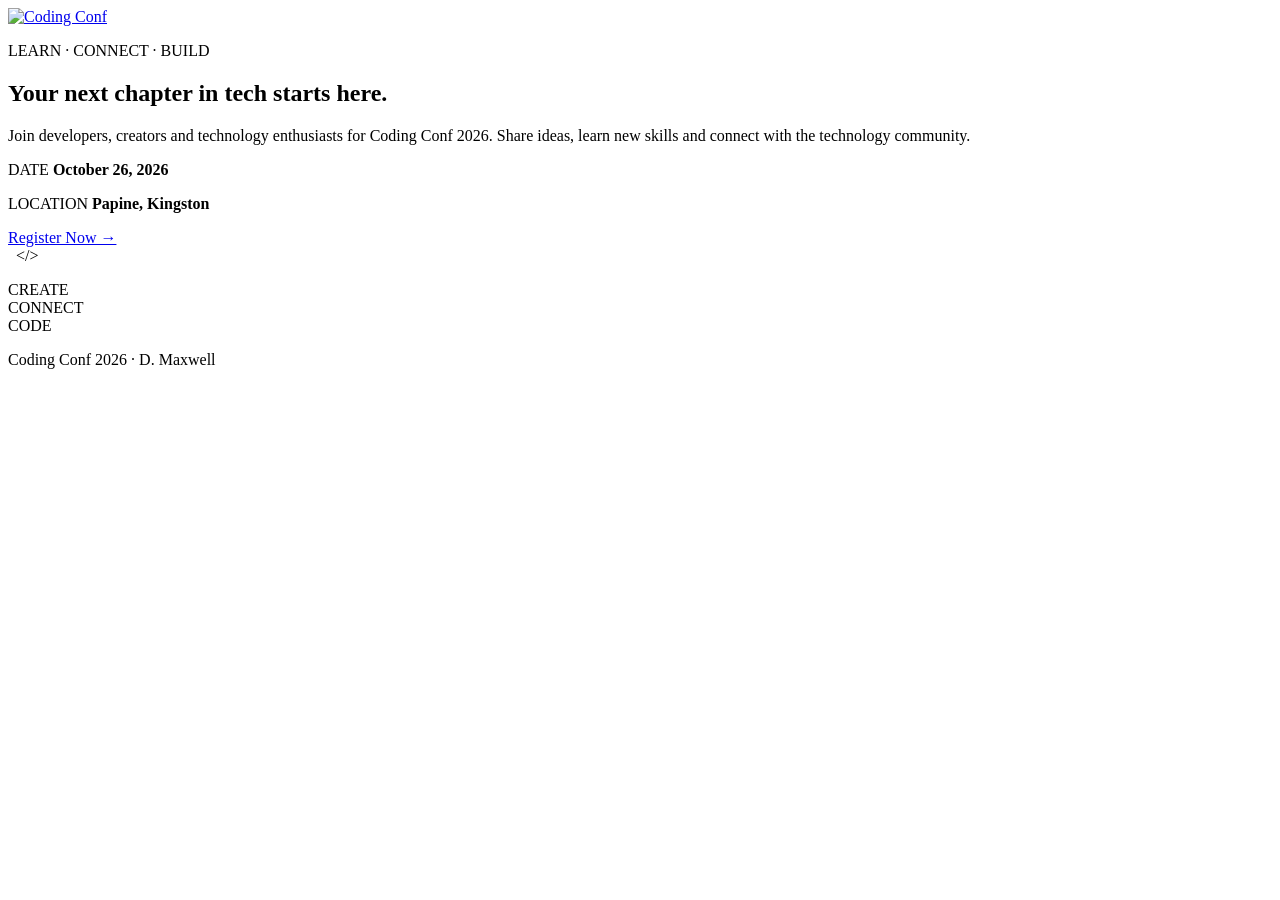
==== index.html @ 3ecc46fe "Add files via upload" ====
<!DOCTYPE html>
<html lang="en">

<head>
    <meta charset="UTF-8">
    <meta name="viewport" content="width=device-width, initial-scale=1.0">

    <title>Coding Conf 2026</title>

    <link rel="icon" type="image/svg+xml"
          href="../assets/images/logo-mark.svg">

    <link rel="stylesheet" href="../css/style.css">
</head>

<body class="landing-page">

    <div class="background-decoration" aria-hidden="true"></div>

    <header class="site-header">

        <a class="brand" href="index.html">
            <img src="../assets/images/logo-full.svg"
                 alt="Coding Conf">
        </a>

    </header>

    <main class="landing-main">

        <section class="landing-content">

            <p class="eyebrow">LEARN · CONNECT · BUILD</p>

            <h1>Your next chapter in tech starts here.</h1>

            <p class="intro-copy">
                Join developers, creators and technology enthusiasts
                for Coding Conf 2026. Share ideas, learn new skills
                and connect with the technology community.
            </p>

            <div class="event-facts">

                <p>
                    <span class="fact-label">DATE</span>
                    <strong>October 26, 2026</strong>
                </p>

                <p>
                    <span class="fact-label">LOCATION</span>
                    <strong>Papine, Kingston</strong>
                </p>

            </div>

            <a class="primary-button" href="login.html">
                Register Now →
            </a>

        </section>

        <aside class="landing-art">

            <img src="../assets/images/pattern-circle.svg"
                 alt="" class="art-circle">

            <img src="../assets/images/logo-mark.svg"
                 alt="" class="art-mark">

            <span class="art-code">&lt;/&gt;</span>

            <p>CREATE<br>CONNECT<br>CODE</p>

        </aside>

    </main>

    <footer class="site-footer">
        <p>Coding Conf 2026 · D. Maxwell</p>
    </footer>

</body>
</html>
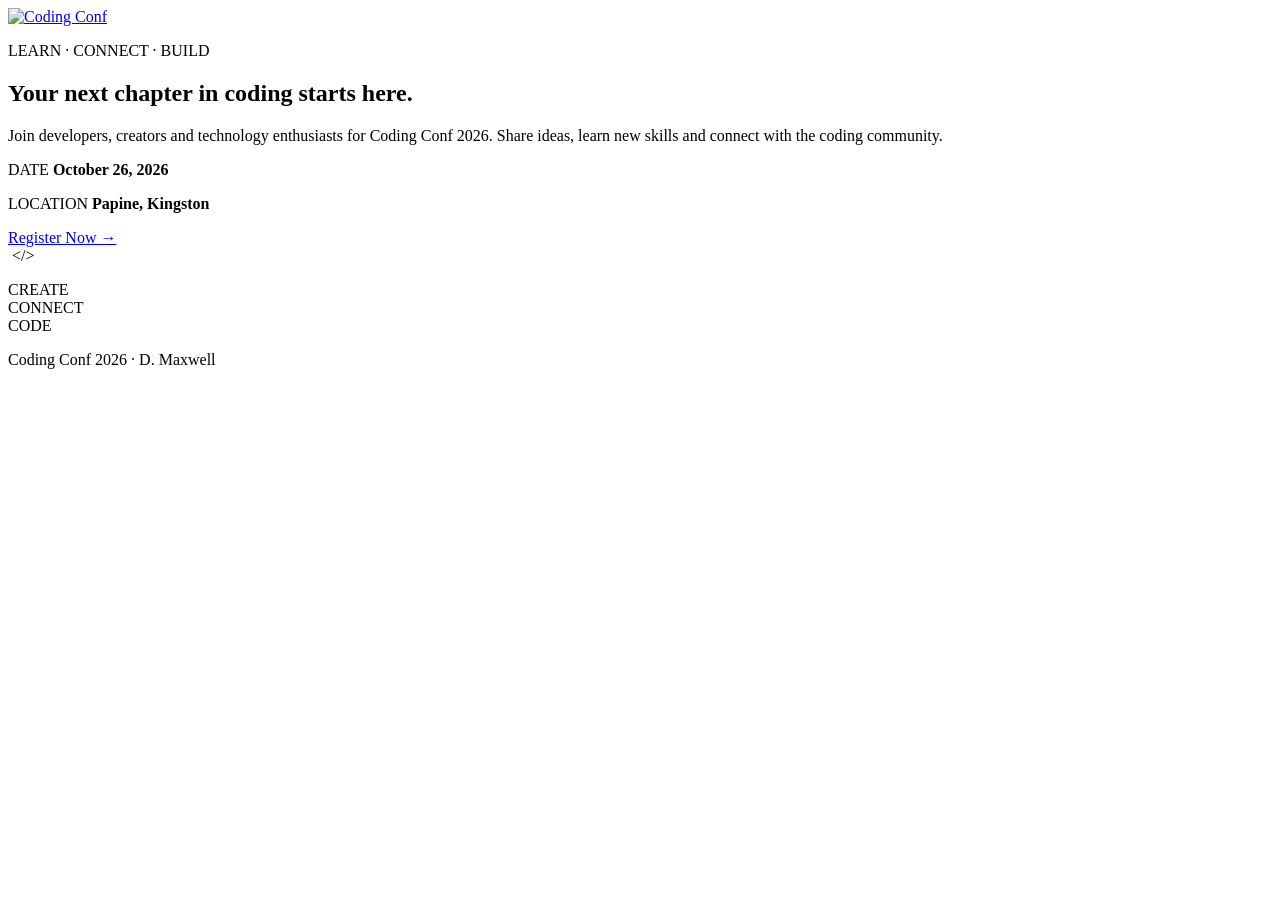
==== commit d22293d2: "Add files via upload" ====
--- a/index.html
+++ b/index.html
@@ -1,84 +1,53 @@
 <!DOCTYPE html>
 <html lang="en">
-
 <head>
     <meta charset="UTF-8">
     <meta name="viewport" content="width=device-width, initial-scale=1.0">
-
     <title>Coding Conf 2026</title>
-
     <link rel="icon" type="image/svg+xml"
           href="../assets/images/logo-mark.svg">
-
     <link rel="stylesheet" href="../css/style.css">
 </head>
-
 <body class="landing-page">
-
     <div class="background-decoration" aria-hidden="true"></div>
-
     <header class="site-header">
-
         <a class="brand" href="index.html">
             <img src="../assets/images/logo-full.svg"
                  alt="Coding Conf">
         </a>
-
     </header>
-
     <main class="landing-main">
-
         <section class="landing-content">
-
             <p class="eyebrow">LEARN · CONNECT · BUILD</p>
-
-            <h1>Your next chapter in tech starts here.</h1>
-
+            <h1>Your next chapter in coding starts here.</h1>
             <p class="intro-copy">
                 Join developers, creators and technology enthusiasts
                 for Coding Conf 2026. Share ideas, learn new skills
-                and connect with the technology community.
+                and connect with the coding community.
             </p>
-
             <div class="event-facts">
-
                 <p>
                     <span class="fact-label">DATE</span>
                     <strong>October 26, 2026</strong>
                 </p>
-
                 <p>
                     <span class="fact-label">LOCATION</span>
                     <strong>Papine, Kingston</strong>
                 </p>
-
             </div>
-
             <a class="primary-button" href="login.html">
                 Register Now →
             </a>
-
         </section>
-
         <aside class="landing-art">
-
             <img src="../assets/images/pattern-circle.svg"
                  alt="" class="art-circle">
-
-            <img src="../assets/images/logo-mark.svg"
-                 alt="" class="art-mark">
-
             <span class="art-code">&lt;/&gt;</span>
-
             <p>CREATE<br>CONNECT<br>CODE</p>
-
         </aside>
-
     </main>
-
     <footer class="site-footer">
         <p>Coding Conf 2026 · D. Maxwell</p>
     </footer>
-
 </body>
 </html>
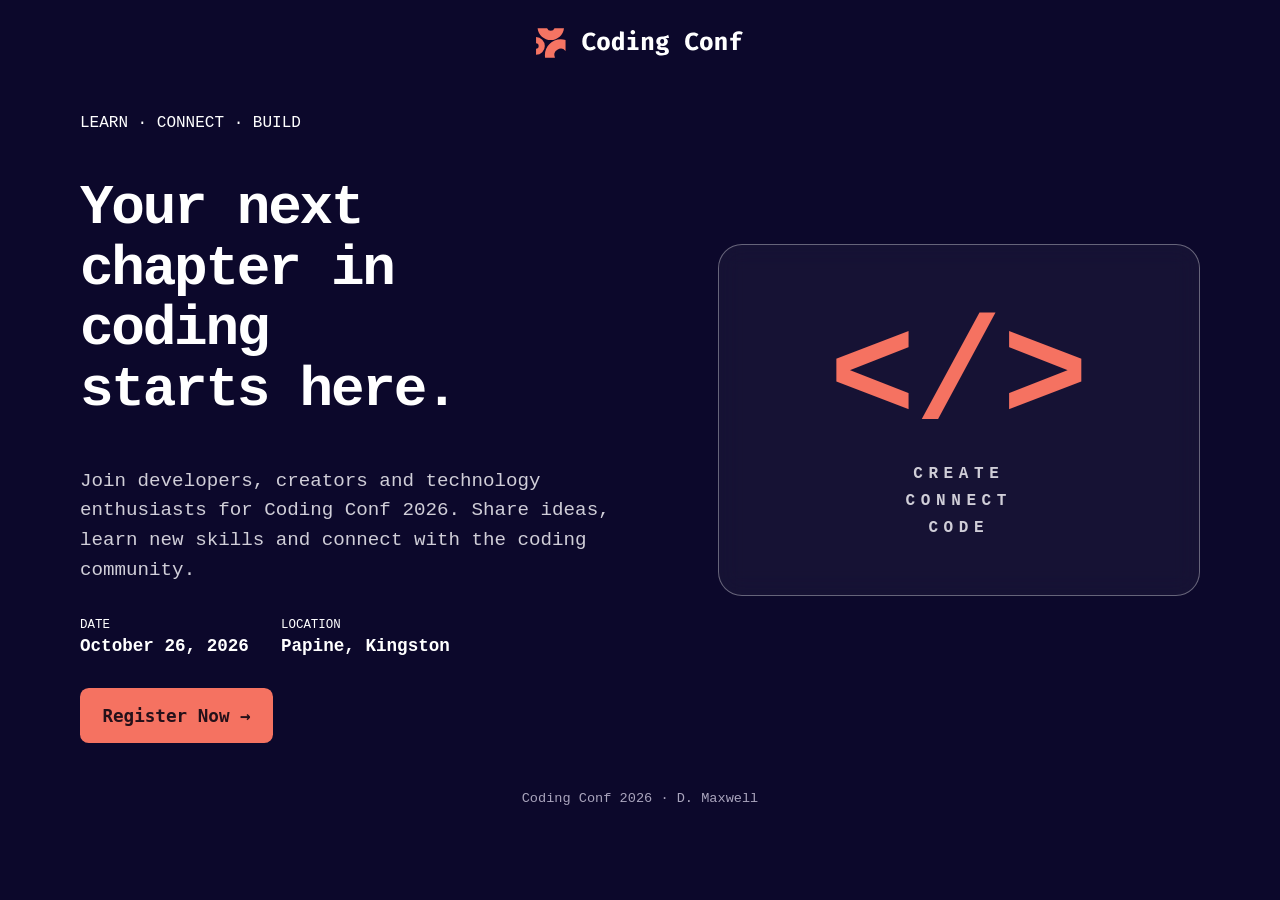
==== commit d41a527b: "Fix HTML syntax and update file paths" ====
--- a/index.html
+++ b/index.html
@@ -5,14 +5,14 @@
     <meta name="viewport" content="width=device-width, initial-scale=1.0">
     <title>Coding Conf 2026</title>
     <link rel="icon" type="image/svg+xml"
-          href="../assets/images/logo-mark.svg">
-    <link rel="stylesheet" href="../css/style.css">
+          href="../logo-mark.svg">
+    <link rel="stylesheet" href="../style.css">
 </head>
 <body class="landing-page">
     <div class="background-decoration" aria-hidden="true"></div>
     <header class="site-header">
         <a class="brand" href="index.html">
-            <img src="../assets/images/logo-full.svg"
+            <img src="../logo-full.svg"
                  alt="Coding Conf">
         </a>
     </header>
@@ -40,7 +40,7 @@
             </a>
         </section>
         <aside class="landing-art">
-            <img src="../assets/images/pattern-circle.svg"
+            <img src="..pattern-circle.svg"
                  alt="" class="art-circle">
             <span class="art-code">&lt;/&gt;</span>
             <p>CREATE<br>CONNECT<br>CODE</p>
@@ -50,4 +50,4 @@
         <p>Coding Conf 2026 · D. Maxwell</p>
     </footer>
 </body>
-</html>+</html>
--- a/style.css
+++ b/style.css
@@ -0,0 +1,719 @@
+@import url('https://fonts.googleapis.com/css2?family=Inconsolata:wght@400;500;600;700;800&display=swap');
+
+/* General STYLES */
+:root {
+    --bg: hsl(248, 70%, 10%);
+    --white: #ffffff;
+    --muted: #d0ced8;
+    --soft: #aaa5bd;
+    --orange: hsl(7, 88%, 67%);
+    --line: rgba(255, 255, 255, .35);
+}
+* {
+    box-sizing: border-box;
+}
+body {
+    min-height: 100vh;
+    margin: 0;
+    padding: 1.5rem clamp(1rem, 5vw, 3rem) 1rem;
+    overflow-x: hidden;
+    color: var(--white);
+    font-family: 'Inconsolata', 'Courier New', monospace;
+    background: var(--bg) url('../assets/images/background-desktop.png')
+        center top / cover no-repeat;
+    position: relative;
+}
+
+.background-decoration {
+    position: absolute;
+    z-index: 0;
+    inset: 0;
+    pointer-events: none;
+    background:
+        url('../assets/images/pattern-lines.svg') no-repeat center top 2rem,
+        url('../assets/images/pattern-circle.svg') no-repeat left top 2rem,
+        url('../assets/images/pattern-squiggly-line-top.svg') no-repeat right 5% top 3rem,
+        url('../assets/images/pattern-squiggly-line-bottom-desktop.svg') no-repeat left bottom;
+    background-size:
+        100% 100%,
+        15vw,
+        30vw,
+        30vw;
+}
+.site-header,
+main,
+.site-footer {
+    position: relative;
+}
+.site-header {
+    display: flex;
+    justify-content: center;
+    margin: .25rem auto 2.5rem;
+}
+.brand img {
+    display: block;
+    width: 13rem;
+    max-width: 60vw;
+    height: auto;
+}
+main {
+    width: min(100%, 70rem);
+    margin: 0 auto;
+}
+h1 {
+    font-size: clamp(2rem, 5vw, 3.5rem);
+    line-height: 1.08;
+    letter-spacing: -.04em;
+}
+.site-footer {
+    margin: 3rem auto 0;
+    color: var(--soft);
+    text-align: center;
+    font-size: .85rem;
+}
+/* LANDING PAGE */
+
+.landing-main {
+    min-height: 65vh;
+    display: grid;
+    grid-template-columns: 1.1fr .9fr;
+    align-items: center;
+    gap: 3rem;
+}
+
+.landing-content {
+    max-width: 43rem;
+}
+.landing-content h1 {
+    max-width: 12ch;
+}
+.intro-copy {
+    max-width: 42rem;
+    color: var(--muted);
+    font-size: 1.2rem;
+    line-height: 1.55;
+}
+.event-facts {
+    display: flex;
+    flex-wrap: wrap;
+    gap: 2rem;
+    margin: 2rem 0;
+}
+.event-facts p {
+    display: grid;
+    gap: .3rem;
+    margin: 0;
+}
+.fact-label {
+    font-size: .78rem;
+}
+.event-facts strong {
+    font-size: 1.1rem;
+}
+.primary-button {
+    display: inline-flex;
+    justify-content: center;
+    align-items: center;
+    min-height: 3.4rem;
+    padding: .8rem 1.4rem;
+    border: 0;
+    border-radius: .55rem;
+    color: #241019;
+    background: var(--orange);
+    text-decoration: none;
+    font: 800 1.1rem 'Inconsolata', monospace;
+    cursor: pointer;
+}
+.primary-button:hover {
+    background: #ff9a8c;
+    transform: translateY(-2px);
+}
+/* Create and Connect illustration */
+.landing-art {
+    min-height: 22rem;
+    position: relative;
+    display: grid;
+    place-content: center;
+    text-align: center;
+    border: 1px solid var(--line);
+    border-radius: 1.5rem;
+    background: rgba(255, 255, 255, .045);
+    backdrop-filter: blur(12px);
+    overflow: hidden;
+}
+.art-circle {
+    position: absolute;
+    width: 90%;
+    opacity: .25;
+}
+.art-mark {
+    position: absolute;
+    width: 3rem;
+    top: 2rem;
+    right: 2rem;
+}
+.art-code {
+    position: relative;
+    color: var(--orange);
+    font-size: clamp(5rem, 12vw, 9rem);
+    font-weight: 800;
+}
+.landing-art p {
+    position: relative;
+    margin: 0;
+    color: var(--muted);
+    font-weight: 700;
+    letter-spacing: .35em;
+    line-height: 1.7;
+}
+/*   REGISTRATION PAGE */
+.form-main {
+    max-width: 34rem;
+}
+.form-heading {
+    text-align: center;
+    margin: 0 auto 2rem;
+}
+.form-heading h1 {
+    margin-bottom: .9rem;
+}
+.form-heading p,
+.ticket-heading p {
+    color: var(--muted);
+    font-size: 1.15rem;
+    line-height: 1.5;
+}
+.registration-form {
+    display: grid;
+    gap: 1.15rem;
+}
+.form-group {
+    display: grid;
+    gap: .55rem;
+}
+.form-group > label {
+    font-size: 1.05rem;
+    font-weight: 600;
+}
+.form-group input:not([type='file']) {
+    width: 100%;
+    min-height: 3.25rem;
+    padding: .8rem 1rem;
+    border: 1px solid var(--line);
+    border-radius: .65rem;
+    color: var(--white);
+    background: rgba(255, 255, 255, .08);
+    font: 1rem 'Inconsolata', monospace;
+}
+.form-group input::placeholder {
+    color: #bcb8cc;
+}
+.form-group input:focus-visible,
+.upload-box:focus-within {
+    outline: 2px solid var(--orange);
+    outline-offset: 3px;
+    border-color: var(--orange);
+}
+.upload-box {
+    position: relative;
+    display: grid;
+    justify-items: center;
+    gap: .6rem;
+    min-height: 8.2rem;
+    padding: 1rem;
+    border: 1px dashed rgba(255, 255, 255, .55);
+    border-radius: .7rem;
+    background: rgba(255, 255, 255, .07);
+    text-align: center;
+}
+.upload-box img {
+    width: 2.5rem;
+    height: 2.5rem;
+    object-fit: cover;
+    padding: .45rem;
+    border-radius: .5rem;
+    background: rgba(255, 255, 255, .1);
+}
+.upload-box input[type='file'] {
+    position: absolute;
+    inset: 0;
+    width: 100%;
+    height: 100%;
+    opacity: 0;
+    cursor: pointer;
+}
+.upload-preview {
+    border-radius: 50% !important;
+}
+.helper-text {
+    margin: .1rem 0 0;
+    color: var(--soft);
+    font-size: .82rem;
+    line-height: 1.4;
+}
+.helper-text img {
+    float: left;
+    width: 1rem;
+    height: 1rem;
+    margin: .1rem .45rem 0 0;
+}
+.helper-text::after {
+    content: '';
+    display: block;
+    clear: both;
+}
+.error-message,
+.form-error {
+    min-height: 1rem;
+    margin: 0;
+    color: #ff9b91;
+    font-size: .85rem;
+}
+.form-group:has([aria-invalid='true'])
+input:not([type='file']) {
+    border-color: #ff8f85;
+}
+.input-with-icon {
+    position: relative;
+}
+.input-with-icon > img {
+    position: absolute;
+    z-index: 1;
+    top: 50%;
+    left: 1rem;
+    width: 1.2rem;
+    transform: translateY(-50%);
+}
+.input-with-icon input {
+    padding-left: 2.8rem !important;
+}
+.submit-button {
+    width: 100%;
+}
+.form-error {
+    text-align: center;
+}
+/*  TICKET PAGE */
+
+.ticket-main {
+    width: 100%;
+    max-width: 55rem;
+    margin: 0 auto;
+    text-align: center;
+}
+.ticket-heading {
+    margin: 0 auto 3rem;
+}
+.ticket-heading h1 {
+    max-width: 17ch;
+    margin: 0 auto 1.2rem;
+    font-size: clamp(2rem, 5vw, 3.5rem);
+    line-height: 1.15;
+}
+.ticket-heading p {
+    max-width: 38rem;
+    margin: 0 auto;
+    color: var(--muted);
+    font-size: 1.15rem;
+    line-height: 1.5;
+}
+.ticket-heading strong {
+    color: var(--orange);
+    overflow-wrap: anywhere;
+}
+.ticket-wrap {
+    width: min(100%, 40rem);
+    margin: 0 auto;
+}
+.event-ticket {
+    position: relative;
+    display: grid;
+    grid-template-columns: minmax(0, 1fr) 6rem;
+    width: 100%;
+    aspect-ratio: 600 / 280;
+    min-height: 0;
+    padding: 0;
+    overflow: hidden;
+    background: url('../assets/images/pattern-ticket.svg')
+        center / 100% 100% no-repeat;
+    text-align: left;
+}
+.ticket-main-content {
+    position: relative;
+    z-index: 1;
+    min-width: 0;
+    padding: 1.5rem;
+}
+.ticket-topline {
+    display: flex;
+    justify-content: space-between;
+    align-items: center;
+    gap: .8rem;
+}
+.ticket-logo {
+    display: block;
+    width: 12rem;
+    max-width: 70%;
+    height: auto;
+}
+.ticket-id {
+    color: var(--muted);
+    font-size: 1rem;
+    letter-spacing: .08em;
+    white-space: nowrap;
+}
+.ticket-date {
+    margin: .8rem 0 2rem;
+    color: var(--muted);
+    font-size: .95rem;
+}
+.ticket-date span {
+    color: var(--orange);
+    margin: 0 .3rem;
+}
+.attendee-row {
+    display: flex;
+    align-items: center;
+    gap: 1rem;
+    min-width: 0;
+}
+.attendee-avatar {
+    flex-shrink: 0;
+    width: 4rem;
+    height: 4rem;
+    border: 2px solid var(--orange);
+    border-radius: .7rem;
+    object-fit: cover;
+}
+.attendee-details {
+    min-width: 0;
+}
+.attendee-details h2 {
+    margin: 0 0 .4rem;
+    font-size: 1.35rem;
+    overflow-wrap: anywhere;
+}
+.attendee-details a {
+    display: flex;
+    align-items: center;
+    gap: .4rem;
+    min-width: 0;
+    color: var(--muted);
+    text-decoration: none;
+    overflow-wrap: anywhere;
+}
+.attendee-details a:hover {
+    color: var(--orange);
+}
+.attendee-details a img {
+    flex-shrink: 0;
+    width: 1.1rem;
+    height: 1.1rem;
+}
+.ticket-stub {
+    position: relative;
+    z-index: 1;
+    display: flex;
+    flex-direction: column;
+    align-items: center;
+    justify-content: center;
+    gap: 1rem;
+    min-width: 0;
+    padding: .5rem;
+    color: var(--muted);
+    text-align: center;
+}
+.ticket-stub span {
+    font-size: .65rem;
+    letter-spacing: .1em;
+}
+.ticket-stub strong {
+    writing-mode: vertical-rl;
+    font-size: 1.1rem;
+    letter-spacing: .12em;
+}
+.stub-code {
+    color: var(--orange);
+    font-size: 2rem;
+    font-weight: 800;
+}
+.ticket-note {
+    margin: 1.5rem 0;
+    color: var(--muted);
+}
+.text-link {
+    color: var(--orange);
+    font-weight: 700;
+    text-decoration: underline;
+}
+.text-link:hover {
+    color: var(--white);
+}
+/*Tablet size */
+@media (max-width: 900px) {
+
+    body {
+        background-image: url('../assets/images/background-tablet.png');
+        background-position: center top;
+        background-size: cover;
+    }
+    .background-decoration {
+       background:
+        url('../assets/images/pattern-lines.svg') no-repeat center top 2rem,
+        url('../assets/images/pattern-circle.svg') no-repeat left top 2rem,
+        url('../assets/images/pattern-squiggly-line-top.svg') no-repeat right 5% top 3rem,
+        url('../assets/images/pattern-squiggly-line-bottom-mobile-tablet.svg') no-repeat left bottom;
+    background-size:
+        200vm,
+        15vw,
+        30vw,
+        30vw;
+    }
+    /* tablet landing page */
+    .landing-main {
+        display: flex;
+        flex-direction: column;
+        align-items: center;
+        gap: 1.5rem;
+    }
+    .landing-content {
+        display: contents;
+        text-align: center;
+    }
+    .landing-content .eyebrow {
+        order: 1;
+        margin-bottom: -.5rem;
+    }
+    .landing-content h1 {
+        order: 2;
+        max-width: 20ch;
+        margin: 0 auto;
+    }
+    .landing-content .intro-copy {
+        order: 3;
+        max-width: 36rem;
+        margin: 0 auto;
+    }
+    /* Illustration directly after introduction */
+    .landing-art {
+        order: 4;
+        width: min(100%, 27rem);
+        min-height: 13rem;
+        margin: .3rem auto;
+        border-radius: 1.1rem;
+    }
+    .art-circle {
+        width: 65%;
+    }
+    .art-mark {
+        width: 2rem;
+        top: 1rem;
+        right: 1rem;
+    }
+    .art-code {
+        font-size: clamp(4rem, 9vw, 6rem);
+    }
+    .landing-art p {
+        font-size: .85rem;
+        letter-spacing: .25em;
+    }
+    .landing-content .event-facts {
+        order: 5;
+        justify-content: center;
+        margin: .5rem 0;
+    }
+    .landing-content .primary-button {
+        order: 6;
+        margin: 0 auto;
+    }
+    .event-facts {
+        justify-content: center;
+    }
+    /* Ticket */
+    .ticket-heading {
+        margin-bottom: 3rem;
+    }
+    .ticket-wrap {
+        width: min(100%, 37.5rem);
+    }
+}
+/*   MOBILE PHONE Screen */
+@media (max-width: 600px) {
+    body {
+        padding: 1.25rem 1rem .8rem;
+        background-color: var(--bg);
+        background-image: url('../assets/images/background-mobile.png');
+        background-position: center top;
+        background-repeat: no-repeat;
+        background-size: cover;
+    }
+    /* the best i could do for the phone backgroud miss*/
+    .background-decoration {
+     background:
+        url('../assets/images/pattern-lines.svg') no-repeat center top 3rem,
+        url('../assets/images/pattern-circle.svg') no-repeat left top 1rem,
+        url('../assets/images/pattern-squiggly-line-top.svg') no-repeat right 1% top 2rem,
+        url('../assets/images/pattern-squiggly-line-bottom-mobile-tablet.svg') no-repeat left bottom;
+    background-size:
+        65vm,
+        5vw,
+        2vw,
+        2vw;
+    }
+    .site-header {
+        margin-bottom: 2rem;
+    }
+    .brand img {
+        width: 11rem;
+    }
+    h1 {
+        font-size: clamp(2rem, 9vw, 2.65rem);
+    }
+    /* Landing page */
+    .landing-main {
+        min-height: auto;
+        gap: 1.2rem;
+        padding-top: .5rem;
+    }
+    .landing-content {
+        font-size: .75rem;
+        margin-bottom: 0;
+    }
+    .landing-content h1 {
+        max-width: 17ch;
+        font-size: clamp(2rem, 8vw, 2.5rem);
+        line-height: 1.12;
+    }
+    .landing-content .intro-copy {
+        max-width: 31rem;
+        font-size: .98rem;
+        line-height: 1.5;
+    }
+    /* Smaller Create and Connect box */
+    .landing-art {
+        width: min(100%, 20rem);
+        min-height: 10rem;
+        margin: .2rem auto;
+        border-radius: .9rem;
+    }
+    .art-circle {
+        width: 58%;
+    }
+    .art-mark {
+        width: 1.6rem;
+        top: .7rem;
+        right: .7rem;
+    }
+    .art-code {
+        font-size: 4rem;
+    }
+    .landing-art p {
+        font-size: .7rem;
+        letter-spacing: .2em;
+        line-height: 1.5;
+    }
+    .landing-content .event-facts {
+        gap: 1rem;
+        justify-content: space-around;
+        margin: .5rem 0;
+    }
+    .event-facts strong {
+        font-size: .9rem;
+    }
+    .fact-label {
+        font-size: .7rem;
+    }
+    .landing-content .primary-button {
+        width: 100%;
+        max-width: 20rem;
+        min-height: 3rem;
+        font-size: 1rem;
+    }
+    /* Registration page */
+
+    .form-heading {
+        margin-bottom: 1.5rem;
+    }
+    .form-heading p,
+    .ticket-heading p {
+        font-size: 1rem;
+    }
+    .registration-form {
+        gap: .9rem;
+    }
+    /* Ticket page */
+
+    .ticket-heading {
+        margin-bottom: 2rem;
+    }
+    .ticket-heading h1 {
+        font-size: clamp(1.8rem, 7vw, 2.4rem);
+    }
+    .ticket-wrap {
+        width: 100%;
+    }
+    .event-ticket {
+        grid-template-columns: minmax(0, 1fr) 4rem;
+    }
+    .ticket-main-content {
+        padding: .9rem;
+    }
+    .ticket-logo {
+        width: 8.5rem;
+    }
+    .ticket-id {
+        font-size: .7rem;
+    }
+    .ticket-date {
+        margin: .8rem 0 1.5rem;
+        font-size: .75rem;
+    }
+    .attendee-row {
+        gap: .6rem;
+    }
+    .attendee-avatar {
+        width: 2.8rem;
+        height: 2.8rem;
+    }
+    .attendee-details h2 {
+        font-size: .95rem;
+    }
+    .attendee-details a {
+        font-size: .72rem;
+    }
+    .ticket-stub {
+        gap: .6rem;
+    }
+    .ticket-stub span {
+        font-size: .45rem;
+    }
+    .ticket-stub strong {
+        font-size: .85rem;
+    }
+    .stub-code {
+        font-size: 1.3rem;
+    }
+    .site-footer {
+        margin-top: 2rem;
+    }
+}
+/* ACCESSIBILITY */
+@media (prefers-reduced-motion: reduce) {
+    *,
+    *::before,
+    *::after {
+        scroll-behavior: auto !important;
+        transition-duration: .01ms !important;
+        animation-duration: .01ms !important;
+    }
+}
+:is(button, .primary-button, .text-link):focus-visible {
+    outline: 3px solid var(--white);
+    outline-offset: 4px;
+}
+:where(h1, h2, p) {
+    overflow-wrap: break-word;
+}
+input:not([type='file']) {
+    accent-color: var(--orange);
+}
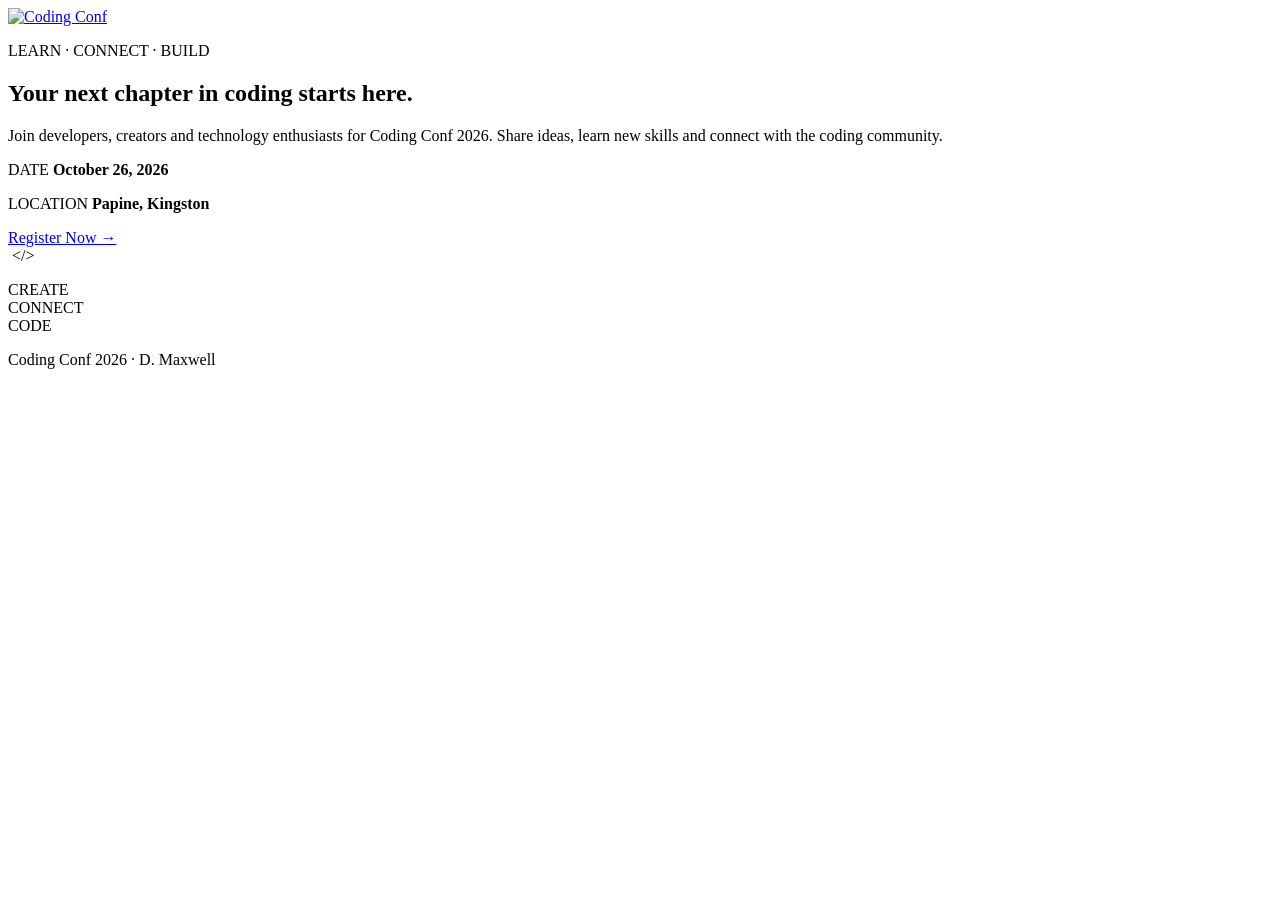
==== commit a5709d48: "Fix HTML syntax and update file paths" ====
--- a/index.html
+++ b/index.html
@@ -5,14 +5,14 @@
     <meta name="viewport" content="width=device-width, initial-scale=1.0">
     <title>Coding Conf 2026</title>
     <link rel="icon" type="image/svg+xml"
-          href="../logo-mark.svg">
-    <link rel="stylesheet" href="../style.css">
+          href="..logo-mark.svg">
+    <link rel="stylesheet" href="..style.css">
 </head>
 <body class="landing-page">
     <div class="background-decoration" aria-hidden="true"></div>
     <header class="site-header">
         <a class="brand" href="index.html">
-            <img src="../logo-full.svg"
+            <img src="..logo-full.svg"
                  alt="Coding Conf">
         </a>
     </header>
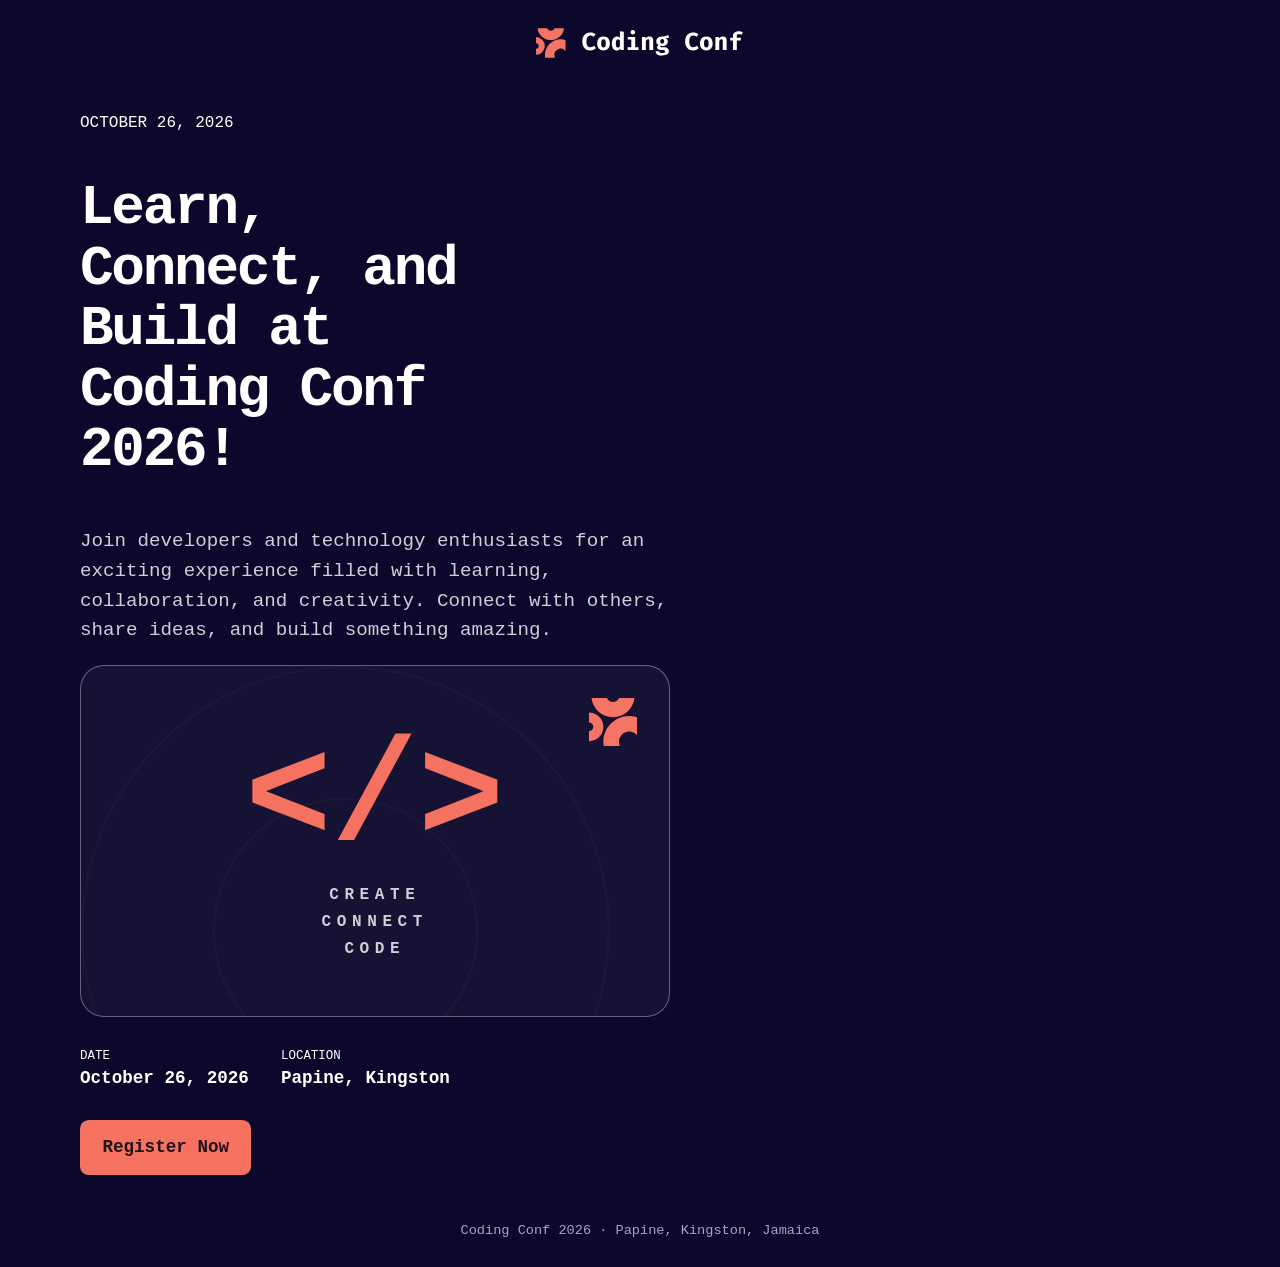
==== commit e1734c7e: "Revise index.html for improved content and SEO Added a meta description and updated content for clar" ====
--- a/index.html
+++ b/index.html
@@ -3,28 +3,32 @@
 <head>
     <meta charset="UTF-8">
     <meta name="viewport" content="width=device-width, initial-scale=1.0">
+    <meta name="description" content="Join Coding Conf 2026 and connect with developers.">
     <title>Coding Conf 2026</title>
-    <link rel="icon" type="image/svg+xml"
-          href="..logo-mark.svg">
-    <link rel="stylesheet" href="..style.css">
+    <link rel="stylesheet" href="style.css">
 </head>
-<body class="landing-page">
-    <div class="background-decoration" aria-hidden="true"></div>
+<body>
+    <div class="background-decoration"></div>
     <header class="site-header">
-        <a class="brand" href="index.html">
-            <img src="..logo-full.svg"
-                 alt="Coding Conf">
+        <a href="index.html" class="brand">
+            <img src="logo-full.svg" alt="Coding Conf">
         </a>
     </header>
     <main class="landing-main">
         <section class="landing-content">
-            <p class="eyebrow">LEARN · CONNECT · BUILD</p>
-            <h1>Your next chapter in coding starts here.</h1>
+            <p class="eyebrow">OCTOBER 26, 2026</p>
+            <h1>Learn, Connect, and Build at Coding Conf 2026!</h1>
             <p class="intro-copy">
-                Join developers, creators and technology enthusiasts
-                for Coding Conf 2026. Share ideas, learn new skills
-                and connect with the coding community.
+                Join developers and technology enthusiasts for an exciting
+                experience filled with learning, collaboration, and creativity.
+                Connect with others, share ideas, and build something amazing.
             </p>
+            <div class="landing-art">
+                <img src="pattern-circle.svg" alt="" class="art-circle">
+                <img src="logo-mark.svg" alt="" class="art-mark">
+                <div class="art-code">&lt;/&gt;</div>
+                <p>CREATE<br>CONNECT<br>CODE</p>
+            </div>
             <div class="event-facts">
                 <p>
                     <span class="fact-label">DATE</span>
@@ -35,19 +39,13 @@
                     <strong>Papine, Kingston</strong>
                 </p>
             </div>
-            <a class="primary-button" href="login.html">
-                Register Now →
+            <a href="login.html" class="primary-button">
+                Register Now
             </a>
         </section>
-        <aside class="landing-art">
-            <img src="..pattern-circle.svg"
-                 alt="" class="art-circle">
-            <span class="art-code">&lt;/&gt;</span>
-            <p>CREATE<br>CONNECT<br>CODE</p>
-        </aside>
     </main>
     <footer class="site-footer">
-        <p>Coding Conf 2026 · D. Maxwell</p>
+        <p>Coding Conf 2026 · Papine, Kingston, Jamaica</p>
     </footer>
 </body>
 </html>
--- a/style.css
+++ b/style.css
@@ -0,0 +1,715 @@
+@import url('https://fonts.googleapis.com/css2?family=Inconsolata:wght@400;500;600;700;800&display=swap');
+
+/* General STYLES */
+:root {
+    --bg: hsl(248, 70%, 10%);
+    --white: #ffffff;
+    --muted: #d0ced8;
+    --soft: #aaa5bd;
+    --orange: hsl(7, 88%, 67%);
+    --line: rgba(255, 255, 255, .35);
+}
+* {
+    box-sizing: border-box;
+}
+body {
+    min-height: 100vh;
+    margin: 0;
+    padding: 1.5rem clamp(1rem, 5vw, 3rem) 1rem;
+    overflow-x: hidden;
+    color: var(--white);
+    font-family: 'Inconsolata', 'Courier New', monospace;
+    background: var(--bg) url('..background-desktop.png')
+        center top / cover no-repeat;
+    position: relative;
+}
+
+.background-decoration {
+    position: absolute;
+    z-index: 0;
+    inset: 0;
+    pointer-events: none;
+    background:
+        url('..pattern-lines.svg') no-repeat center top 2rem,
+        url('..pattern-circle.svg') no-repeat left top 2rem,
+        url('..pattern-squiggly-line-top.svg') no-repeat right 5% top 3rem,
+        url('..pattern-squiggly-line-bottom-desktop.svg') no-repeat left bottom;
+    background-size:
+        100% 100%,
+        15vw,
+        30vw,
+        30vw;
+}
+.site-header,
+main,
+.site-footer {
+    position: relative;
+}
+.site-header {
+    display: flex;
+    justify-content: center;
+    margin: .25rem auto 2.5rem;
+}
+.brand img {
+    display: block;
+    width: 13rem;
+    max-width: 60vw;
+    height: auto;
+}
+main {
+    width: min(100%, 70rem);
+    margin: 0 auto;
+}
+h1 {
+    font-size: clamp(2rem, 5vw, 3.5rem);
+    line-height: 1.08;
+    letter-spacing: -.04em;
+}
+.site-footer {
+    margin: 3rem auto 0;
+    color: var(--soft);
+    text-align: center;
+    font-size: .85rem;
+}
+/* LANDING PAGE */
+.landing-main {
+    min-height: 65vh;
+    display: grid;
+    grid-template-columns: 1.1fr .9fr;
+    align-items: center;
+    gap: 3rem;
+}
+.landing-content {
+    max-width: 43rem;
+}
+.landing-content h1 {
+    max-width: 12ch;
+}
+.intro-copy {
+    max-width: 42rem;
+    color: var(--muted);
+    font-size: 1.2rem;
+    line-height: 1.55;
+}
+.event-facts {
+    display: flex;
+    flex-wrap: wrap;
+    gap: 2rem;
+    margin: 2rem 0;
+}
+.event-facts p {
+    display: grid;
+    gap: .3rem;
+    margin: 0;
+}
+.fact-label {
+    font-size: .78rem;
+}
+.event-facts strong {
+    font-size: 1.1rem;
+}
+.primary-button {
+    display: inline-flex;
+    justify-content: center;
+    align-items: center;
+    min-height: 3.4rem;
+    padding: .8rem 1.4rem;
+    border: 0;
+    border-radius: .55rem;
+    color: #241019;
+    background: var(--orange);
+    text-decoration: none;
+    font: 800 1.1rem 'Inconsolata', monospace;
+    cursor: pointer;
+}
+.primary-button:hover {
+    background: #ff9a8c;
+    transform: translateY(-2px);
+}
+/* Create and Connect illustration */
+.landing-art {
+    min-height: 22rem;
+    position: relative;
+    display: grid;
+    place-content: center;
+    text-align: center;
+    border: 1px solid var(--line);
+    border-radius: 1.5rem;
+    background: rgba(255, 255, 255, .045);
+    backdrop-filter: blur(12px);
+    overflow: hidden;
+}
+.art-circle {
+    position: absolute;
+    width: 90%;
+    opacity: .25;
+}
+.art-mark {
+    position: absolute;
+    width: 3rem;
+    top: 2rem;
+    right: 2rem;
+}
+.art-code {
+    position: relative;
+    color: var(--orange);
+    font-size: clamp(5rem, 12vw, 9rem);
+    font-weight: 800;
+}
+.landing-art p {
+    position: relative;
+    margin: 0;
+    color: var(--muted);
+    font-weight: 700;
+    letter-spacing: .35em;
+    line-height: 1.7;
+}
+/*   REGISTRATION PAGE */
+.form-main {
+    max-width: 34rem;
+}
+.form-heading {
+    text-align: center;
+    margin: 0 auto 2rem;
+}
+.form-heading h1 {
+    margin-bottom: .9rem;
+}
+.form-heading p,
+.ticket-heading p {
+    color: var(--muted);
+    font-size: 1.15rem;
+    line-height: 1.5;
+}
+.registration-form {
+    display: grid;
+    gap: 1.15rem;
+}
+.form-group {
+    display: grid;
+    gap: .55rem;
+}
+.form-group > label {
+    font-size: 1.05rem;
+    font-weight: 600;
+}
+.form-group input:not([type='file']) {
+    width: 100%;
+    min-height: 3.25rem;
+    padding: .8rem 1rem;
+    border: 1px solid var(--line);
+    border-radius: .65rem;
+    color: var(--white);
+    background: rgba(255, 255, 255, .08);
+    font: 1rem 'Inconsolata', monospace;
+}
+.form-group input::placeholder {
+    color: #bcb8cc;
+}
+.form-group input:focus-visible,
+.upload-box:focus-within {
+    outline: 2px solid var(--orange);
+    outline-offset: 3px;
+    border-color: var(--orange);
+}
+.upload-box {
+    position: relative;
+    display: grid;
+    justify-items: center;
+    gap: .6rem;
+    min-height: 8.2rem;
+    padding: 1rem;
+    border: 1px dashed rgba(255, 255, 255, .55);
+    border-radius: .7rem;
+    background: rgba(255, 255, 255, .07);
+    text-align: center;
+}
+.upload-box img {
+    width: 2.5rem;
+    height: 2.5rem;
+    object-fit: cover;
+    padding: .45rem;
+    border-radius: .5rem;
+    background: rgba(255, 255, 255, .1);
+}
+.upload-box input[type='file'] {
+    position: absolute;
+    inset: 0;
+    width: 100%;
+    height: 100%;
+    opacity: 0;
+    cursor: pointer;
+}
+.upload-preview {
+    border-radius: 50% !important;
+}
+.helper-text {
+    margin: .1rem 0 0;
+    color: var(--soft);
+    font-size: .82rem;
+    line-height: 1.4;
+}
+.helper-text img {
+    float: left;
+    width: 1rem;
+    height: 1rem;
+    margin: .1rem .45rem 0 0;
+}
+.helper-text::after {
+    content: '';
+    display: block;
+    clear: both;
+}
+.error-message,
+.form-error {
+    min-height: 1rem;
+    margin: 0;
+    color: #ff9b91;
+    font-size: .85rem;
+}
+.form-group:has([aria-invalid='true'])
+input:not([type='file']) {
+    border-color: #ff8f85;
+}
+.input-with-icon {
+    position: relative;
+}
+.input-with-icon > img {
+    position: absolute;
+    z-index: 1;
+    top: 50%;
+    left: 1rem;
+    width: 1.2rem;
+    transform: translateY(-50%);
+}
+.input-with-icon input {
+    padding-left: 2.8rem !important;
+}
+.submit-button {
+    width: 100%;
+}
+.form-error {
+    text-align: center;
+}
+/*  TICKET PAGE */
+.ticket-main {
+    width: 100%;
+    max-width: 55rem;
+    margin: 0 auto;
+    text-align: center;
+}
+.ticket-heading {
+    margin: 0 auto 3rem;
+}
+.ticket-heading h1 {
+    max-width: 17ch;
+    margin: 0 auto 1.2rem;
+    font-size: clamp(2rem, 5vw, 3.5rem);
+    line-height: 1.15;
+}
+.ticket-heading p {
+    max-width: 38rem;
+    margin: 0 auto;
+    color: var(--muted);
+    font-size: 1.15rem;
+    line-height: 1.5;
+}
+.ticket-heading strong {
+    color: var(--orange);
+    overflow-wrap: anywhere;
+}
+.ticket-wrap {
+    width: min(100%, 40rem);
+    margin: 0 auto;
+}
+.event-ticket {
+    position: relative;
+    display: grid;
+    grid-template-columns: minmax(0, 1fr) 6rem;
+    width: 100%;
+    aspect-ratio: 600 / 280;
+    min-height: 0;
+    padding: 0;
+    overflow: hidden;
+    background: url('../pattern-ticket.svg')
+        center / 100% 100% no-repeat;
+    text-align: left;
+}
+.ticket-main-content {
+    position: relative;
+    z-index: 1;
+    min-width: 0;
+    padding: 1.5rem;
+}
+.ticket-topline {
+    display: flex;
+    justify-content: space-between;
+    align-items: center;
+    gap: .8rem;
+}
+.ticket-logo {
+    display: block;
+    width: 12rem;
+    max-width: 70%;
+    height: auto;
+}
+.ticket-id {
+    color: var(--muted);
+    font-size: 1rem;
+    letter-spacing: .08em;
+    white-space: nowrap;
+}
+.ticket-date {
+    margin: .8rem 0 2rem;
+    color: var(--muted);
+    font-size: .95rem;
+}
+.ticket-date span {
+    color: var(--orange);
+    margin: 0 .3rem;
+}
+.attendee-row {
+    display: flex;
+    align-items: center;
+    gap: 1rem;
+    min-width: 0;
+}
+.attendee-avatar {
+    flex-shrink: 0;
+    width: 4rem;
+    height: 4rem;
+    border: 2px solid var(--orange);
+    border-radius: .7rem;
+    object-fit: cover;
+}
+.attendee-details {
+    min-width: 0;
+}
+.attendee-details h2 {
+    margin: 0 0 .4rem;
+    font-size: 1.35rem;
+    overflow-wrap: anywhere;
+}
+.attendee-details a {
+    display: flex;
+    align-items: center;
+    gap: .4rem;
+    min-width: 0;
+    color: var(--muted);
+    text-decoration: none;
+    overflow-wrap: anywhere;
+}
+.attendee-details a:hover {
+    color: var(--orange);
+}
+.attendee-details a img {
+    flex-shrink: 0;
+    width: 1.1rem;
+    height: 1.1rem;
+}
+.ticket-stub {
+    position: relative;
+    z-index: 1;
+    display: flex;
+    flex-direction: column;
+    align-items: center;
+    justify-content: center;
+    gap: 1rem;
+    min-width: 0;
+    padding: .5rem;
+    color: var(--muted);
+    text-align: center;
+}
+.ticket-stub span {
+    font-size: .65rem;
+    letter-spacing: .1em;
+}
+.ticket-stub strong {
+    writing-mode: vertical-rl;
+    font-size: 1.1rem;
+    letter-spacing: .12em;
+}
+.stub-code {
+    color: var(--orange);
+    font-size: 2rem;
+    font-weight: 800;
+}
+.ticket-note {
+    margin: 1.5rem 0;
+    color: var(--muted);
+}
+.text-link {
+    color: var(--orange);
+    font-weight: 700;
+    text-decoration: underline;
+}
+.text-link:hover {
+    color: var(--white);
+}
+/*Tablet size */
+@media (max-width: 900px) {
+    body {
+        background-image: url('..background-tablet.png');
+        background-position: center top;
+        background-size: cover;
+    }
+    .background-decoration {
+       background:
+        url('..pattern-lines.svg') no-repeat center top 2rem,
+        url('..pattern-circle.svg') no-repeat left top 2rem,
+        url('..pattern-squiggly-line-top.svg') no-repeat right 5% top 3rem,
+        url('..pattern-squiggly-line-bottom-mobile-tablet.svg') no-repeat left bottom;
+    background-size:
+        200vm,
+        15vw,
+        30vw,
+        30vw;
+    }
+    /* tablet landing page */
+    .landing-main {
+        display: flex;
+        flex-direction: column;
+        align-items: center;
+        gap: 1.5rem;
+    }
+    .landing-content {
+        display: contents;
+        text-align: center;
+    }
+    .landing-content .eyebrow {
+        order: 1;
+        margin-bottom: -.5rem;
+    }
+    .landing-content h1 {
+        order: 2;
+        max-width: 20ch;
+        margin: 0 auto;
+    }
+    .landing-content .intro-copy {
+        order: 3;
+        max-width: 36rem;
+        margin: 0 auto;
+    }
+    /* Illustration directly after introduction */
+    .landing-art {
+        order: 4;
+        width: min(100%, 27rem);
+        min-height: 13rem;
+        margin: .3rem auto;
+        border-radius: 1.1rem;
+    }
+    .art-circle {
+        width: 65%;
+    }
+    .art-mark {
+        width: 2rem;
+        top: 1rem;
+        right: 1rem;
+    }
+    .art-code {
+        font-size: clamp(4rem, 9vw, 6rem);
+    }
+    .landing-art p {
+        font-size: .85rem;
+        letter-spacing: .25em;
+    }
+    .landing-content .event-facts {
+        order: 5;
+        justify-content: center;
+        margin: .5rem 0;
+    }
+    .landing-content .primary-button {
+        order: 6;
+        margin: 0 auto;
+    }
+    .event-facts {
+        justify-content: center;
+    }
+    /* Ticket */
+    .ticket-heading {
+        margin-bottom: 3rem;
+    }
+    .ticket-wrap {
+        width: min(100%, 37.5rem);
+    }
+}
+/*   MOBILE PHONE Screen */
+@media (max-width: 600px) {
+    body {
+        padding: 1.25rem 1rem .8rem;
+        background-color: var(--bg);
+        background-image: url('..background-mobile.png');
+        background-position: center top;
+        background-repeat: no-repeat;
+        background-size: cover;
+    }
+    /* the best i could do for the phone backgroud miss*/
+    .background-decoration {
+     background:
+        url('..pattern-lines.svg') no-repeat center top 3rem,
+        url('..pattern-circle.svg') no-repeat left top 1rem,
+        url('..pattern-squiggly-line-top.svg') no-repeat right 1% top 2rem,
+        url('..pattern-squiggly-line-bottom-mobile-tablet.svg') no-repeat left bottom;
+    background-size:
+        65vm,
+        5vw,
+        2vw,
+        2vw;
+    }
+    .site-header {
+        margin-bottom: 2rem;
+    }
+    .brand img {
+        width: 11rem;
+    }
+    h1 {
+        font-size: clamp(2rem, 9vw, 2.65rem);
+    }
+    /* Landing page */
+    .landing-main {
+        min-height: auto;
+        gap: 1.2rem;
+        padding-top: .5rem;
+    }
+    .landing-content {
+        font-size: .75rem;
+        margin-bottom: 0;
+    }
+    .landing-content h1 {
+        max-width: 17ch;
+        font-size: clamp(2rem, 8vw, 2.5rem);
+        line-height: 1.12;
+    }
+    .landing-content .intro-copy {
+        max-width: 31rem;
+        font-size: .98rem;
+        line-height: 1.5;
+    }
+    /* Smaller Create and Connect box */
+    .landing-art {
+        width: min(100%, 20rem);
+        min-height: 10rem;
+        margin: .2rem auto;
+        border-radius: .9rem;
+    }
+    .art-circle {
+        width: 58%;
+    }
+    .art-mark {
+        width: 1.6rem;
+        top: .7rem;
+        right: .7rem;
+    }
+    .art-code {
+        font-size: 4rem;
+    }
+    .landing-art p {
+        font-size: .7rem;
+        letter-spacing: .2em;
+        line-height: 1.5;
+    }
+    .landing-content .event-facts {
+        gap: 1rem;
+        justify-content: space-around;
+        margin: .5rem 0;
+    }
+    .event-facts strong {
+        font-size: .9rem;
+    }
+    .fact-label {
+        font-size: .7rem;
+    }
+    .landing-content .primary-button {
+        width: 100%;
+        max-width: 20rem;
+        min-height: 3rem;
+        font-size: 1rem;
+    }
+    /* Registration page */
+
+    .form-heading {
+        margin-bottom: 1.5rem;
+    }
+    .form-heading p,
+    .ticket-heading p {
+        font-size: 1rem;
+    }
+    .registration-form {
+        gap: .9rem;
+    }
+    /* Ticket page */
+
+    .ticket-heading {
+        margin-bottom: 2rem;
+    }
+    .ticket-heading h1 {
+        font-size: clamp(1.8rem, 7vw, 2.4rem);
+    }
+    .ticket-wrap {
+        width: 100%;
+    }
+    .event-ticket {
+        grid-template-columns: minmax(0, 1fr) 4rem;
+    }
+    .ticket-main-content {
+        padding: .9rem;
+    }
+    .ticket-logo {
+        width: 8.5rem;
+    }
+    .ticket-id {
+        font-size: .7rem;
+    }
+    .ticket-date {
+        margin: .8rem 0 1.5rem;
+        font-size: .75rem;
+    }
+    .attendee-row {
+        gap: .6rem;
+    }
+    .attendee-avatar {
+        width: 2.8rem;
+        height: 2.8rem;
+    }
+    .attendee-details h2 {
+        font-size: .95rem;
+    }
+    .attendee-details a {
+        font-size: .72rem;
+    }
+    .ticket-stub {
+        gap: .6rem;
+    }
+    .ticket-stub span {
+        font-size: .45rem;
+    }
+    .ticket-stub strong {
+        font-size: .85rem;
+    }
+    .stub-code {
+        font-size: 1.3rem;
+    }
+    .site-footer {
+        margin-top: 2rem;
+    }
+}
+/* ACCESSIBILITY */
+@media (prefers-reduced-motion: reduce) {
+    *,
+    *::before,
+    *::after {
+        scroll-behavior: auto !important;
+        transition-duration: .01ms !important;
+        animation-duration: .01ms !important;
+    }
+}
+:is(button, .primary-button, .text-link):focus-visible {
+    outline: 3px solid var(--white);
+    outline-offset: 4px;
+}
+:where(h1, h2, p) {
+    overflow-wrap: break-word;
+}
+input:not([type='file']) {
+    accent-color: var(--orange);
+}
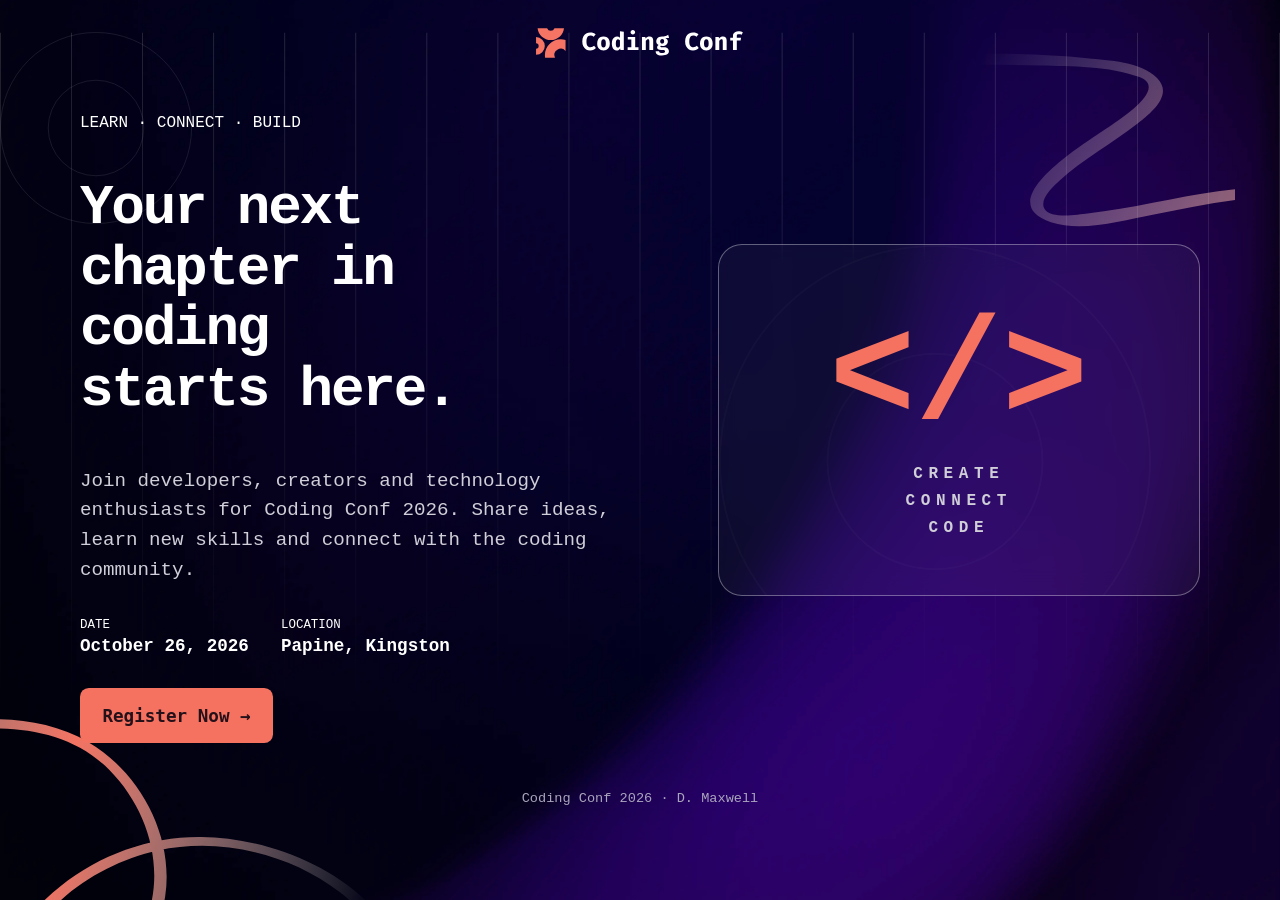
==== commit 6c8ea75d: "Revise index.html for Coding Conf 2026 Updated the layout and content for the Coding Conf 2026 landi" ====
--- a/index.html
+++ b/index.html
@@ -3,32 +3,28 @@
 <head>
     <meta charset="UTF-8">
     <meta name="viewport" content="width=device-width, initial-scale=1.0">
-    <meta name="description" content="Join Coding Conf 2026 and connect with developers.">
     <title>Coding Conf 2026</title>
+    <link rel="icon" type="image/svg+xml"
+          href="logo-mark.svg">
     <link rel="stylesheet" href="style.css">
 </head>
-<body>
-    <div class="background-decoration"></div>
+<body class="landing-page">
+    <div class="background-decoration" aria-hidden="true"></div>
     <header class="site-header">
-        <a href="index.html" class="brand">
-            <img src="logo-full.svg" alt="Coding Conf">
+        <a class="brand" href="index.html">
+            <img src="logo-full.svg"
+                 alt="Coding Conf">
         </a>
     </header>
     <main class="landing-main">
         <section class="landing-content">
-            <p class="eyebrow">OCTOBER 26, 2026</p>
-            <h1>Learn, Connect, and Build at Coding Conf 2026!</h1>
+            <p class="eyebrow">LEARN · CONNECT · BUILD</p>
+            <h1>Your next chapter in coding starts here.</h1>
             <p class="intro-copy">
-                Join developers and technology enthusiasts for an exciting
-                experience filled with learning, collaboration, and creativity.
-                Connect with others, share ideas, and build something amazing.
+                Join developers, creators and technology enthusiasts
+                for Coding Conf 2026. Share ideas, learn new skills
+                and connect with the coding community.
             </p>
-            <div class="landing-art">
-                <img src="pattern-circle.svg" alt="" class="art-circle">
-                <img src="logo-mark.svg" alt="" class="art-mark">
-                <div class="art-code">&lt;/&gt;</div>
-                <p>CREATE<br>CONNECT<br>CODE</p>
-            </div>
             <div class="event-facts">
                 <p>
                     <span class="fact-label">DATE</span>
@@ -39,13 +35,19 @@
                     <strong>Papine, Kingston</strong>
                 </p>
             </div>
-            <a href="login.html" class="primary-button">
-                Register Now
+            <a class="primary-button" href="login.html">
+                Register Now →
             </a>
         </section>
+        <aside class="landing-art">
+            <img src="pattern-circle.svg"
+                 alt="" class="art-circle">
+            <span class="art-code">&lt;/&gt;</span>
+            <p>CREATE<br>CONNECT<br>CODE</p>
+        </aside>
     </main>
     <footer class="site-footer">
-        <p>Coding Conf 2026 · Papine, Kingston, Jamaica</p>
+        <p>Coding Conf 2026 · D. Maxwell</p>
     </footer>
 </body>
 </html>
--- a/style.css
+++ b/style.css
@@ -19,7 +19,7 @@
     overflow-x: hidden;
     color: var(--white);
     font-family: 'Inconsolata', 'Courier New', monospace;
-    background: var(--bg) url('..background-desktop.png')
+    background: var(--bg) url('background-desktop.png')
         center top / cover no-repeat;
     position: relative;
 }
@@ -30,10 +30,10 @@
     inset: 0;
     pointer-events: none;
     background:
-        url('..pattern-lines.svg') no-repeat center top 2rem,
-        url('..pattern-circle.svg') no-repeat left top 2rem,
-        url('..pattern-squiggly-line-top.svg') no-repeat right 5% top 3rem,
-        url('..pattern-squiggly-line-bottom-desktop.svg') no-repeat left bottom;
+        url('pattern-lines.svg') no-repeat center top 2rem,
+        url('pattern-circle.svg') no-repeat left top 2rem,
+        url('pattern-squiggly-line-top.svg') no-repeat right 5% top 3rem,
+        url('pattern-squiggly-line-bottom-desktop.svg') no-repeat left bottom;
     background-size:
         100% 100%,
         15vw,
@@ -331,7 +331,7 @@
     min-height: 0;
     padding: 0;
     overflow: hidden;
-    background: url('../pattern-ticket.svg')
+    background: url('pattern-ticket.svg')
         center / 100% 100% no-repeat;
     text-align: left;
 }
@@ -449,16 +449,16 @@
 /*Tablet size */
 @media (max-width: 900px) {
     body {
-        background-image: url('..background-tablet.png');
+        background-image: url('background-tablet.png');
         background-position: center top;
         background-size: cover;
     }
     .background-decoration {
        background:
-        url('..pattern-lines.svg') no-repeat center top 2rem,
-        url('..pattern-circle.svg') no-repeat left top 2rem,
-        url('..pattern-squiggly-line-top.svg') no-repeat right 5% top 3rem,
-        url('..pattern-squiggly-line-bottom-mobile-tablet.svg') no-repeat left bottom;
+        url('pattern-lines.svg') no-repeat center top 2rem,
+        url('pattern-circle.svg') no-repeat left top 2rem,
+        url('pattern-squiggly-line-top.svg') no-repeat right 5% top 3rem,
+        url('pattern-squiggly-line-bottom-mobile-tablet.svg') no-repeat left bottom;
     background-size:
         200vm,
         15vw,
@@ -538,7 +538,7 @@
     body {
         padding: 1.25rem 1rem .8rem;
         background-color: var(--bg);
-        background-image: url('..background-mobile.png');
+        background-image: url('background-mobile.png');
         background-position: center top;
         background-repeat: no-repeat;
         background-size: cover;
@@ -546,10 +546,10 @@
     /* the best i could do for the phone backgroud miss*/
     .background-decoration {
      background:
-        url('..pattern-lines.svg') no-repeat center top 3rem,
-        url('..pattern-circle.svg') no-repeat left top 1rem,
-        url('..pattern-squiggly-line-top.svg') no-repeat right 1% top 2rem,
-        url('..pattern-squiggly-line-bottom-mobile-tablet.svg') no-repeat left bottom;
+        url('pattern-lines.svg') no-repeat center top 3rem,
+        url('pattern-circle.svg') no-repeat left top 1rem,
+        url('pattern-squiggly-line-top.svg') no-repeat right 1% top 2rem,
+        url('pattern-squiggly-line-bottom-mobile-tablet.svg') no-repeat left bottom;
     background-size:
         65vm,
         5vw,
